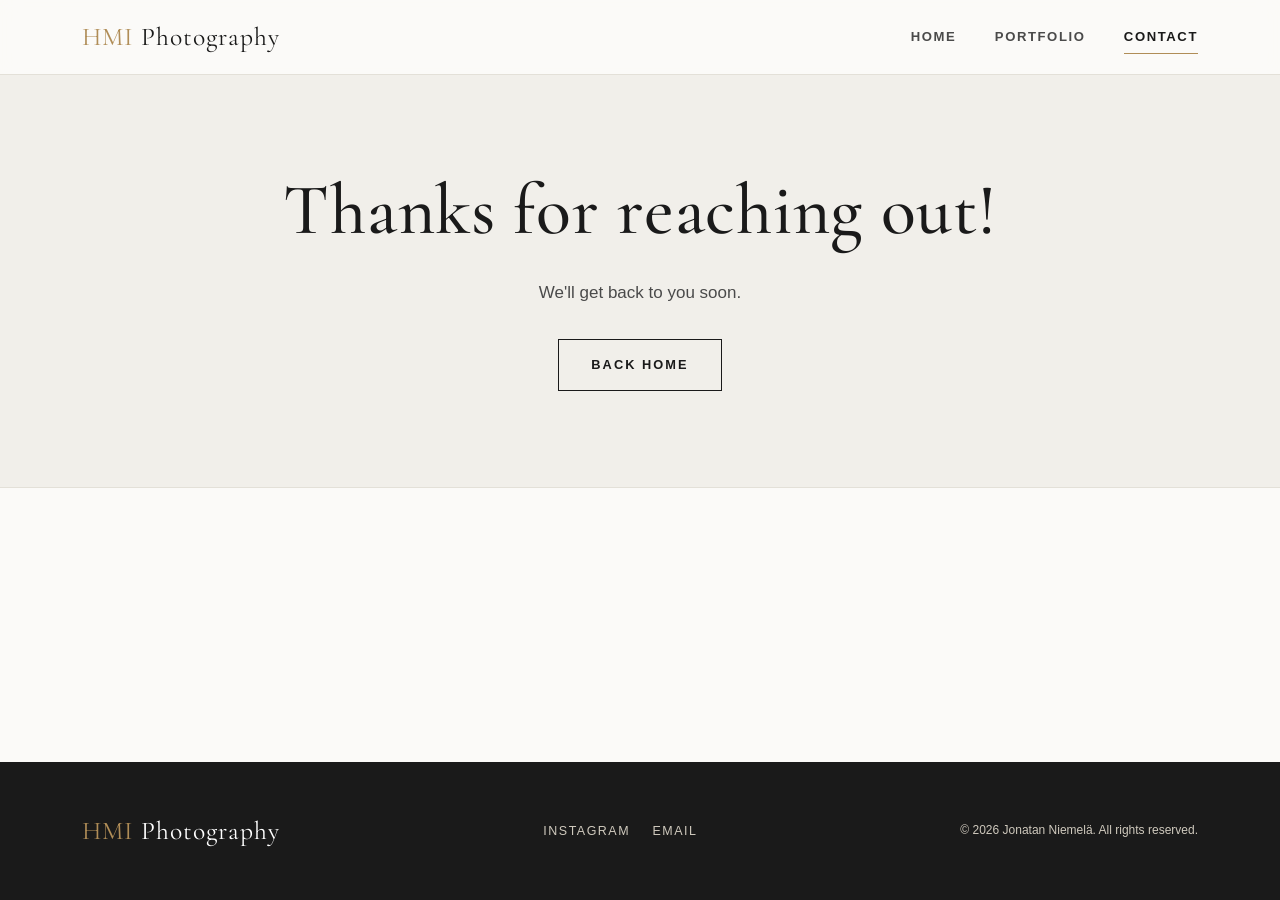
==== contact-success.html @ e048444d "add thank you page" ====
<!DOCTYPE html>
<html lang="en">
<head>
  <meta charset="UTF-8">
  <meta name="viewport" content="width=device-width, initial-scale=1.0">
  <title>Contact</title>
  <link rel="preconnect" href="https://fonts.googleapis.com">
  <link rel="preconnect" href="https://fonts.gstatic.com" crossorigin>
  <link href="https://fonts.googleapis.com/css2?family=Cormorant+Garamond:wght@400;500;600&display=swap" rel="stylesheet">
  <link rel="stylesheet" href="css/style.css">
</head>
<body>

  <header class="site-header">
    <div class="wrap site-header__inner">
      <a class="brand" href="index.html"><span>HMI</span> Photography</a>
      <nav class="nav" aria-label="Primary">
        <a href="index.html">Home</a>
        <a href="portfolio.html">Portfolio</a>
        <a href="contact.html" aria-current="page">Contact</a>
      </nav>
    </div>
  </header>

  <main>
    <section class="page-head">
      <div class="wrap">
        <!-- <p class="eyebrow">Say hello</p> -->
        <h1>Thanks for reaching out!</h1>
        <p>We'll get back to you soon.</p>
        <a class="btn btn--dark mt-2" href="/">Back Home</a>
      </div>
    </section>
  </main>

  <footer class="site-footer">
    <div class="wrap site-footer__inner">
      <a class="brand" href="index.html"><span>HMI</span> Photography</a>
      <nav class="socials" aria-label="Social">
        <a href="#">Instagram</a>
        <a href="mailto:jonatan@niemela.se">Email</a>
      </nav>
      <small>© 2026 Jonatan Niemelä. All rights reserved.</small>
    </div>
  </footer>

</body>
</html>
---- css/style.css ----
/* ===========================================================
   HMI Photography portfolio
   A small, dependency-free stylesheet.
   Sections: tokens · base · header · footer · hero ·
             gallery · about · contact · utilities · responsive
   =========================================================== */

/* --- design tokens --------------------------------------- */
:root {
  --ink:        #1a1a1a;
  --ink-soft:   #4a4a4a;
  --paper:      #fbfaf8;
  --paper-2:    #f1efea;
  --line:       #e3e0d8;
  --accent:     #b08d57;        /* warm brass */
  --accent-ink: #8a6d3f;

  --maxw: 1180px;
  --gap:  clamp(1rem, 2.5vw, 2rem);

  --serif: "Cormorant Garamond", Georgia, "Times New Roman", serif;
  --sans:  "Helvetica Neue", Arial, system-ui, sans-serif;

  --shadow: 0 10px 30px rgba(0, 0, 0, .12);
  --ease:   cubic-bezier(.22, .61, .36, 1);
}

/* --- base ------------------------------------------------- */
*,
*::before,
*::after { box-sizing: border-box; }

html { scroll-behavior: smooth; }

body {
  display: flex;
  flex-direction: column;
  min-height: 100vh;
  margin: 0;
  font-family: var(--sans);
  font-size: 17px;
  line-height: 1.65;
  color: var(--ink);
  background: var(--paper);
  -webkit-font-smoothing: antialiased;
}

main {
  flex-grow: 1;
}

img { display: block; max-width: 100%; height: auto; }

a { color: inherit; text-decoration: none; }

h1, h2, h3 {
  font-family: var(--serif);
  font-weight: 500;
  line-height: 1.1;
  margin: 0 0 .4em;
  letter-spacing: .01em;
}

h1 { font-size: clamp(2.6rem, 6vw, 4.5rem); }
h2 { font-size: clamp(2rem, 4vw, 3rem); }
h3 { font-size: 1.5rem; }

p { margin: 0 0 1.1em; color: var(--ink-soft); }

.wrap {
  width: 100%;
  max-width: var(--maxw);
  margin-inline: auto;
  padding-inline: var(--gap);
}

.eyebrow {
  font-family: var(--sans);
  font-size: .78rem;
  font-weight: 600;
  letter-spacing: .22em;
  text-transform: uppercase;
  color: var(--accent-ink);
  margin: 0 0 1rem;
}

/* --- buttons --------------------------------------------- */
.btn {
  display: inline-block;
  font-size: .8rem;
  font-weight: 600;
  letter-spacing: .16em;
  text-transform: uppercase;
  padding: .9rem 2rem;
  border: 1px solid currentColor;
  transition: background-color .3s var(--ease),
              color .3s var(--ease);
}
.btn--light { color: #fff; }
.btn--light:hover { background: #fff; color: var(--ink); }
.btn--dark  { color: var(--ink); }
.btn--dark:hover { background: var(--ink); color: var(--paper); }

/* --- header ---------------------------------------------- */
.site-header {
  position: sticky;
  top: 0;
  z-index: 50;
  background: rgba(251, 250, 248, .88);
  backdrop-filter: blur(10px);
  border-bottom: 1px solid var(--line);
}
.site-header__inner {
  display: flex;
  align-items: center;
  justify-content: space-between;
  height: 74px;
}
.brand {
  font-family: var(--serif);
  font-size: 1.6rem;
  letter-spacing: .04em;
}
.brand span { color: var(--accent); }

.nav {
  display: flex;
  gap: clamp(1.2rem, 3vw, 2.6rem);
  font-size: .82rem;
  font-weight: 600;
  letter-spacing: .12em;
  text-transform: uppercase;
}
.nav a {
  position: relative;
  padding: .4rem 0;
  color: var(--ink-soft);
  transition: color .25s var(--ease);
}
.nav a::after {
  content: "";
  position: absolute;
  left: 0; bottom: 0;
  width: 100%; height: 1px;
  background: var(--accent);
  transform: scaleX(0);
  transform-origin: left;
  transition: transform .3s var(--ease);
}
.nav a:hover,
.nav a[aria-current="page"] { color: var(--ink); }
.nav a:hover::after,
.nav a[aria-current="page"]::after { transform: scaleX(1); }

/* --- footer ---------------------------------------------- */
.site-footer {
  margin-top: 5rem;
  padding-block: 3rem;
  background: var(--ink);
  color: #cfc9bd;
  font-size: .9rem;
}
.site-footer__inner {
  display: flex;
  flex-wrap: wrap;
  gap: 1rem 2rem;
  align-items: center;
  justify-content: space-between;
}
.site-footer a:hover { color: #fff; }
.site-footer .brand { color: #fff; }
.socials { display: flex; gap: 1.4rem; letter-spacing: .12em; text-transform: uppercase; font-size: .78rem; }

/* --- hero (home) ----------------------------------------- */
.hero {
  position: relative;
  min-height: calc(100vh - 74px);
  display: grid;
  place-items: center;
  text-align: center;
  color: #fff;
  overflow: hidden;
}
/* crossfading background slideshow — pure CSS, no JS */
.hero__slides {
  position: absolute;
  inset: 0;
  z-index: -2;
}
.hero__slides div {
  position: absolute;
  inset: 0;
  background-size: cover;
  background-position: center;
  opacity: 0;
  animation: slideshow 32s infinite;
}
.hero__slides div:nth-child(1) { animation-delay:  0s; }
.hero__slides div:nth-child(2) { animation-delay:  8s; }
.hero__slides div:nth-child(3) { animation-delay: 16s; }
.hero__slides div:nth-child(4) { animation-delay: 24s; }

@keyframes slideshow {
  0%   { opacity: 0; transform: scale(1.08); }
  6%   { opacity: 1; }
  25%  { opacity: 1; transform: scale(1); }
  31%  { opacity: 0; }
  100% { opacity: 0; }
}
/* darkening veil for legible text */
.hero::after {
  content: "";
  position: absolute;
  inset: 0;
  z-index: -1;
  background: linear-gradient(rgba(20,20,20,.45), rgba(20,20,20,.6));
}
.hero__content { max-width: 760px; padding-inline: var(--gap); }
.hero__content .eyebrow { color: #e9d9bd; }
.hero h1 { color: #fff; }
.hero__lead {
  font-size: 1.15rem;
  color: #ece9e2;
  max-width: 48ch;
  margin-inline: auto;
  margin-bottom: 2rem;
}
.hero__actions { display: flex; gap: 1rem; justify-content: center; flex-wrap: wrap; }

/* scroll cue */
.scroll-cue {
  position: absolute;
  bottom: 1.6rem;
  left: 50%;
  transform: translateX(-50%);
  font-size: .7rem;
  letter-spacing: .25em;
  text-transform: uppercase;
  color: rgba(255,255,255,.8);
  animation: bob 2.4s ease-in-out infinite;
}
@keyframes bob { 0%,100% { transform: translate(-50%, 0); } 50% { transform: translate(-50%, 8px); } }

@media (prefers-reduced-motion: reduce) {
  .hero__slides div { animation: none; opacity: 1; }
  .hero__slides div:not(:first-child) { display: none; }
  .scroll-cue { animation: none; }
}

/* --- generic page header --------------------------------- */
.page-head {
  padding-block: clamp(3rem, 8vw, 6rem);
  text-align: center;
  background: var(--paper-2);
  border-bottom: 1px solid var(--line);
}
.page-head p { max-width: 56ch; margin-inline: auto; margin-bottom: 0; }

/* --- feature strip (home) -------------------------------- */
.strip { padding-block: clamp(3rem, 8vw, 6rem); }
.strip__grid {
  display: grid;
  grid-template-columns: repeat(3, 1fr);
  gap: var(--gap);
}
.feature { text-align: center; }
.feature .num {
  font-family: var(--serif);
  font-size: 2.4rem;
  color: var(--accent);
  display: block;
}

/* --- gallery --------------------------------------------- */
.gallery {
  columns: 3;
  column-gap: var(--gap);
  padding-block: clamp(2.5rem, 6vw, 4.5rem);
}
.shot {
  position: relative;
  margin: 0 0 var(--gap);
  break-inside: avoid;
  overflow: hidden;
  box-shadow: var(--shadow);
}
.shot img {
  width: 100%;
  transition: transform .6s var(--ease);
}
.shot figcaption {
  position: absolute;
  inset: auto 0 0 0;
  padding: 1.4rem 1.2rem .9rem;
  background: linear-gradient(transparent, rgba(0,0,0,.78));
  color: #fff;
  opacity: 0;
  transform: translateY(8px);
  transition: opacity .35s var(--ease), transform .35s var(--ease);
}
.shot figcaption .t {
  font-family: var(--serif);
  font-size: 1.35rem;
  line-height: 1.1;
}
.shot figcaption .s {
  font-size: .72rem;
  letter-spacing: .18em;
  text-transform: uppercase;
  color: #d9cfbd;
}
.shot:hover img { transform: scale(1.06); }
.shot:hover figcaption { opacity: 1; transform: translateY(0); }

/* filter pills (decorative, anchor-based) */
.filters {
  display: flex;
  flex-wrap: wrap;
  gap: .6rem;
  justify-content: center;
  padding-top: clamp(2rem, 5vw, 3rem);
}
.filters a {
  font-size: .75rem;
  font-weight: 600;
  letter-spacing: .14em;
  text-transform: uppercase;
  padding: .55rem 1.2rem;
  border: 1px solid var(--line);
  border-radius: 999px;
  color: var(--ink-soft);
  transition: all .25s var(--ease);
}
.filters a:hover { border-color: var(--accent); color: var(--accent-ink); }

/* --- split / about block --------------------------------- */
.split {
  display: grid;
  grid-template-columns: 1fr 1fr;
  gap: clamp(2rem, 5vw, 4rem);
  align-items: center;
  padding-block: clamp(3rem, 8vw, 6rem);
}
.split img { box-shadow: var(--shadow); }

/* --- contact --------------------------------------------- */
.contact-grid {
  display: grid;
  grid-template-columns: 1fr 1fr;
  gap: clamp(2rem, 5vw, 4rem);
  padding-block: clamp(3rem, 8vw, 6rem);
}
.field { margin-bottom: 1.3rem; }
.field label {
  display: block;
  font-size: .76rem;
  font-weight: 600;
  letter-spacing: .14em;
  text-transform: uppercase;
  color: var(--ink-soft);
  margin-bottom: .5rem;
}
.field input,
.field textarea {
  width: 100%;
  font: inherit;
  font-size: .95rem;
  padding: .85rem 1rem;
  color: var(--ink);
  background: #fff;
  border: 1px solid var(--line);
  border-radius: 2px;
  transition: border-color .25s var(--ease), box-shadow .25s var(--ease);
}
.field input:focus,
.field textarea:focus {
  outline: none;
  border-color: var(--accent);
  box-shadow: 0 0 0 3px rgba(176,141,87,.18);
}
.field textarea { resize: vertical; min-height: 150px; }

.info-list { list-style: none; margin: 0; padding: 0; }
.info-list li { padding: 1rem 0; border-bottom: 1px solid var(--line); }
.info-list .k {
  display: block;
  font-size: .74rem;
  font-weight: 600;
  letter-spacing: .14em;
  text-transform: uppercase;
  color: var(--accent-ink);
  margin-bottom: .15rem;
}

/* --- utilities ------------------------------------------- */
.center { text-align: center; }
.mt-2 { margin-top: 2rem; }

/* --- responsive ------------------------------------------ */
@media (max-width: 900px) {
  .gallery { columns: 2; }
  .strip__grid { grid-template-columns: 1fr; gap: 2rem; }
  .split,
  .contact-grid { grid-template-columns: 1fr; }
  .split .split__img { order: -1; }
}

@media (max-width: 600px) {
  body { font-size: 16px; }
  .gallery { columns: 1; }
  .nav { gap: 1rem; font-size: .72rem; }
  .brand { font-size: 1.3rem; }
  .hero__actions { flex-direction: column; align-items: center; }
}
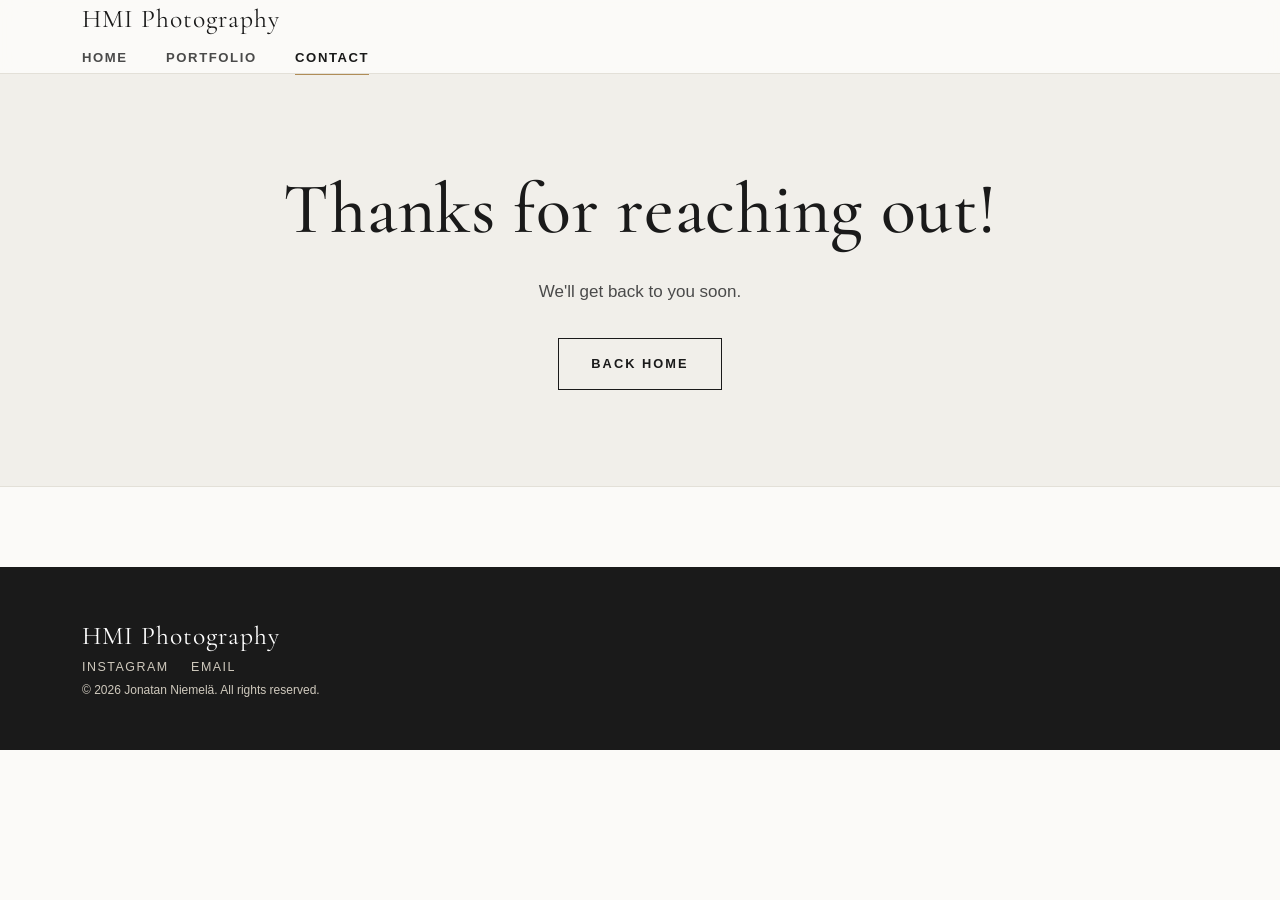
==== commit f2a3268f: "convert contact-success to same format" ====
--- a/contact-success.html
+++ b/contact-success.html
@@ -1,48 +1,48 @@
 <!DOCTYPE html>
 <html lang="en">
 <head>
-  <meta charset="UTF-8">
-  <meta name="viewport" content="width=device-width, initial-scale=1.0">
-  <title>Contact</title>
-  <link rel="preconnect" href="https://fonts.googleapis.com">
-  <link rel="preconnect" href="https://fonts.gstatic.com" crossorigin>
-  <link href="https://fonts.googleapis.com/css2?family=Cormorant+Garamond:wght@400;500;600&display=swap" rel="stylesheet">
-  <link rel="stylesheet" href="css/style.css">
+	<meta charset="UTF-8">
+	<meta name="viewport" content="width=device-width, initial-scale=1.0">
+	<title>Contact</title>
+	<link rel="preconnect" href="https://fonts.googleapis.com">
+	<link rel="preconnect" href="https://fonts.gstatic.com" crossorigin>
+	<link href="https://fonts.googleapis.com/css2?family=Cormorant+Garamond:wght@400;500;600&display=swap" rel="stylesheet">
+	<link rel="stylesheet" href="css/style.css">
 </head>
 <body>
 
-  <header class="site-header">
-    <div class="wrap site-header__inner">
-      <a class="brand" href="index.html"><span>HMI</span> Photography</a>
-      <nav class="nav" aria-label="Primary">
-        <a href="index.html">Home</a>
-        <a href="portfolio.html">Portfolio</a>
-        <a href="contact.html" aria-current="page">Contact</a>
-      </nav>
-    </div>
-  </header>
+	<header class="site-header">
+		<div class="wrap site-header__inner">
+			<a class="brand" href="/"><span>HMI</span> Photography</a>
+			<nav class="nav" aria-label="Primary">
+				<a href="/">Home</a>
+				<a href="portfolio.html">Portfolio</a>
+				<a href="contact.html" aria-current="page">Contact</a>
+			</nav>
+		</div>
+	</header>
 
-  <main>
-    <section class="page-head">
-      <div class="wrap">
-        <!-- <p class="eyebrow">Say hello</p> -->
-        <h1>Thanks for reaching out!</h1>
-        <p>We'll get back to you soon.</p>
-        <a class="btn btn--dark mt-2" href="/">Back Home</a>
-      </div>
-    </section>
-  </main>
+	<main>
+		<section class="page-head">
+			<div class="wrap">
+				<!-- <p class="eyebrow">Say hello</p> -->
+				<h1>Thanks for reaching out!</h1>
+				<p>We'll get back to you soon.</p>
+				<a class="btn btn--dark mt-2" href="/">Back Home</a>
+			</div>
+		</section>
+	</main>
 
-  <footer class="site-footer">
-    <div class="wrap site-footer__inner">
-      <a class="brand" href="index.html"><span>HMI</span> Photography</a>
-      <nav class="socials" aria-label="Social">
-        <a href="#">Instagram</a>
-        <a href="mailto:jonatan@niemela.se">Email</a>
-      </nav>
-      <small>© 2026 Jonatan Niemelä. All rights reserved.</small>
-    </div>
-  </footer>
+	<footer class="site-footer">
+		<div class="wrap site-footer__inner">
+			<a class="brand" href="/"><span>HMI</span> Photography</a>
+			<nav class="socials" aria-label="Social">
+				<a href="#">Instagram</a>
+				<a href="mailto:jonatan@niemela.se">Email</a>
+			</nav>
+			<small>© 2026 Jonatan Niemelä. All rights reserved.</small>
+		</div>
+	</footer>
 
 </body>
 </html>
--- a/css/style.css
+++ b/css/style.css
@@ -1,28 +1,31 @@
 /* ===========================================================
-   HMI Photography portfolio
-   A small, dependency-free stylesheet.
-   Sections: tokens · base · header · footer · hero ·
-             gallery · about · contact · utilities · responsive
-   =========================================================== */
+	 HMI Photography portfolio
+	 A small, dependency-free stylesheet.
+	 Sections: tokens · base · header · footer · hero ·
+						 gallery · about · contact · utilities · responsive
+	 =========================================================== */
 
 /* --- design tokens --------------------------------------- */
 :root {
-  --ink:        #1a1a1a;
-  --ink-soft:   #4a4a4a;
-  --paper:      #fbfaf8;
-  --paper-2:    #f1efea;
-  --line:       #e3e0d8;
-  --accent:     #b08d57;        /* warm brass */
-  --accent-ink: #8a6d3f;
-
-  --maxw: 1180px;
-  --gap:  clamp(1rem, 2.5vw, 2rem);
-
-  --serif: "Cormorant Garamond", Georgia, "Times New Roman", serif;
-  --sans:  "Helvetica Neue", Arial, system-ui, sans-serif;
-
-  --shadow: 0 10px 30px rgba(0, 0, 0, .12);
-  --ease:   cubic-bezier(.22, .61, .36, 1);
+	--ink:				#1a1a1a;
+	--ink-soft:	 #4a4a4a;
+	--paper:			#fbfaf8;
+	--paper-2:		#f1efea;
+	--line:			 #e3e0d8;
+	--accent:		 #b08d57;				/* warm brass */
+	--accent-ink: #8a6d3f;
+
+	--maxw: 1180px;
+	--gap:	clamp(1rem, 2.5vw, 2rem);
+	--header-h: 74px;
+	/* full-bleed element padding that still aligns content with .wrap */
+	--bleed-pad: max(var(--gap), (100% - var(--maxw)) / 2 + var(--gap));
+
+	--serif: "Cormorant Garamond", Georgia, "Times New Roman", serif;
+	--sans:	"Helvetica Neue", Arial, system-ui, sans-serif;
+
+	--shadow: 0 10px 30px rgba(0, 0, 0, .12);
+	--ease:	 cubic-bezier(.22, .61, .36, 1);
 }
 
 /* --- base ------------------------------------------------- */
@@ -30,23 +33,18 @@
 *::before,
 *::after { box-sizing: border-box; }
 
-html { scroll-behavior: smooth; }
+@media (prefers-reduced-motion: no-preference) {
+	html { scroll-behavior: smooth; }
+}
 
 body {
-  display: flex;
-  flex-direction: column;
-  min-height: 100vh;
-  margin: 0;
-  font-family: var(--sans);
-  font-size: 17px;
-  line-height: 1.65;
-  color: var(--ink);
-  background: var(--paper);
-  -webkit-font-smoothing: antialiased;
-}
-
-main {
-  flex-grow: 1;
+	margin: 0;
+	font-family: var(--sans);
+	font-size: 17px;
+	line-height: 1.65;
+	color: var(--ink);
+	background: var(--paper);
+	-webkit-font-smoothing: antialiased;
 }
 
 img { display: block; max-width: 100%; height: auto; }
@@ -54,11 +52,11 @@
 a { color: inherit; text-decoration: none; }
 
 h1, h2, h3 {
-  font-family: var(--serif);
-  font-weight: 500;
-  line-height: 1.1;
-  margin: 0 0 .4em;
-  letter-spacing: .01em;
+	font-family: var(--serif);
+	font-weight: 500;
+	line-height: 1.1;
+	margin: 0 0 .4em;
+	letter-spacing: .01em;
 }
 
 h1 { font-size: clamp(2.6rem, 6vw, 4.5rem); }
@@ -68,84 +66,86 @@
 p { margin: 0 0 1.1em; color: var(--ink-soft); }
 
 .wrap {
-  width: 100%;
-  max-width: var(--maxw);
-  margin-inline: auto;
-  padding-inline: var(--gap);
-}
-
-.eyebrow {
-  font-family: var(--sans);
-  font-size: .78rem;
-  font-weight: 600;
-  letter-spacing: .22em;
-  text-transform: uppercase;
-  color: var(--accent-ink);
-  margin: 0 0 1rem;
+	width: 100%;
+	max-width: var(--maxw);
+	margin-inline: auto;
+	padding-inline: var(--gap);
+}
+
+hgroup p {
+	font-family: var(--sans);
+	font-size: .78rem;
+	font-weight: bold;
+	letter-spacing: .22em;
+	text-transform: uppercase;
+	color: var(--accent-ink);
+	margin: 0 0 1rem;
 }
 
 /* --- buttons --------------------------------------------- */
 .btn {
-  display: inline-block;
-  font-size: .8rem;
-  font-weight: 600;
-  letter-spacing: .16em;
-  text-transform: uppercase;
-  padding: .9rem 2rem;
-  border: 1px solid currentColor;
-  transition: background-color .3s var(--ease),
-              color .3s var(--ease);
+	display: inline-block;
+	font-size: .8rem;
+	font-weight: bold;
+	letter-spacing: .16em;
+	text-transform: uppercase;
+	padding: .9rem 2rem;
+	border: 1px solid currentColor;
+	transition: background-color .3s var(--ease),
+							color .3s var(--ease);
 }
 .btn--light { color: #fff; }
 .btn--light:hover { background: #fff; color: var(--ink); }
-.btn--dark  { color: var(--ink); }
+.btn--dark	{ color: var(--ink); }
 .btn--dark:hover { background: var(--ink); color: var(--paper); }
 
 /* --- header ---------------------------------------------- */
 .site-header {
-  position: sticky;
-  top: 0;
-  z-index: 50;
-  background: rgba(251, 250, 248, .88);
-  backdrop-filter: blur(10px);
-  border-bottom: 1px solid var(--line);
-}
-.site-header__inner {
-  display: flex;
-  align-items: center;
-  justify-content: space-between;
-  height: 74px;
+	position: sticky;
+	top: 0;
+	z-index: 50;
+	/* center content to --maxw without a wrapper; keeps the bar full-bleed */
+	padding-inline: max(var(--gap), (100% - var(--maxw)) / 2);
+	background: rgba(251, 250, 248, .88);
+	backdrop-filter: blur(10px);
+	border-bottom: 1px solid var(--line);
+
+	display: flex;
+	align-items: center;
+	justify-content: space-between;
+	height: var(--header-h);
 }
 .brand {
-  font-family: var(--serif);
-  font-size: 1.6rem;
-  letter-spacing: .04em;
-}
-.brand span { color: var(--accent); }
+	font-family: var(--serif);
+	font-size: 1.6rem;
+	letter-spacing: .04em;
+	white-space: nowrap;
+}
+.brand__mark { color: var(--accent); }
 
 .nav {
-  display: flex;
-  gap: clamp(1.2rem, 3vw, 2.6rem);
-  font-size: .82rem;
-  font-weight: 600;
-  letter-spacing: .12em;
-  text-transform: uppercase;
+	display: flex;
+	gap: clamp(1.2rem, 3vw, 2.6rem);
+	font-size: .82rem;
+	font-weight: bold;
+	letter-spacing: .12em;
+	text-transform: uppercase;
 }
 .nav a {
-  position: relative;
-  padding: .4rem 0;
-  color: var(--ink-soft);
-  transition: color .25s var(--ease);
+	position: relative;
+	padding: .4rem 0;
+	color: var(--ink-soft);
+	transition: color .25s var(--ease);
 }
 .nav a::after {
-  content: "";
-  position: absolute;
-  left: 0; bottom: 0;
-  width: 100%; height: 1px;
-  background: var(--accent);
-  transform: scaleX(0);
-  transform-origin: left;
-  transition: transform .3s var(--ease);
+	content: "";
+	position: absolute;
+	left: 0; bottom: 0;
+	width: 100%; height: 1px;
+	background: var(--accent);
+	transform: scaleX(0);
+	transform-origin: left;
+	transition: transform .3s var(--ease);
 }
 .nav a:hover,
 .nav a[aria-current="page"] { color: var(--ink); }
@@ -153,243 +153,215 @@
 .nav a[aria-current="page"]::after { transform: scaleX(1); }
 
 /* --- footer ---------------------------------------------- */
-.site-footer {
-  margin-top: 5rem;
-  padding-block: 3rem;
-  background: var(--ink);
-  color: #cfc9bd;
-  font-size: .9rem;
-}
-.site-footer__inner {
-  display: flex;
-  flex-wrap: wrap;
-  gap: 1rem 2rem;
-  align-items: center;
-  justify-content: space-between;
-}
-.site-footer a:hover { color: #fff; }
-.site-footer .brand { color: #fff; }
+body > footer {
+	margin-top: 5rem;
+	padding-block: 3rem;
+	/* center content to --maxw without a wrapper; keeps the dark bg full-bleed */
+	padding-inline: max(var(--gap), (100% - var(--maxw)) / 2);
+	background: var(--ink);
+	color: #cfc9bd;
+	font-size: .9rem;
+	display: flex;
+	flex-wrap: wrap;
+	gap: 1rem 2rem;
+	align-items: center;
+	justify-content: space-between;
+}
+body > footer a:hover { color: #fff; }
+body > footer .brand { color: #fff; }
 .socials { display: flex; gap: 1.4rem; letter-spacing: .12em; text-transform: uppercase; font-size: .78rem; }
 
 /* --- hero (home) ----------------------------------------- */
 .hero {
-  position: relative;
-  min-height: calc(100vh - 74px);
-  display: grid;
-  place-items: center;
-  text-align: center;
-  color: #fff;
-  overflow: hidden;
+	position: relative;
+	min-height: calc(100vh - var(--header-h));
+	text-align: center;
+	color: #fff;
+	overflow: hidden;
+	display: flex;
+	flex-direction: column;
+	justify-content: center;
 }
 /* crossfading background slideshow — pure CSS, no JS */
 .hero__slides {
-  position: absolute;
-  inset: 0;
-  z-index: -2;
-}
-.hero__slides div {
-  position: absolute;
-  inset: 0;
-  background-size: cover;
-  background-position: center;
-  opacity: 0;
-  animation: slideshow 32s infinite;
-}
-.hero__slides div:nth-child(1) { animation-delay:  0s; }
-.hero__slides div:nth-child(2) { animation-delay:  8s; }
-.hero__slides div:nth-child(3) { animation-delay: 16s; }
-.hero__slides div:nth-child(4) { animation-delay: 24s; }
+	position: absolute;
+	inset: 0;
+	z-index: -2;
+}
+.hero__slides img {
+	position: absolute;
+	inset: 0;
+	width: 100%;
+	height: 100%;
+	object-fit: cover;
+	object-position: center;
+	opacity: 0;
+	animation: slideshow 32s infinite;
+}
+.hero__slides img:nth-child(1) { animation-delay:	0s; }
+.hero__slides img:nth-child(2) { animation-delay:	8s; }
+.hero__slides img:nth-child(3) { animation-delay: 16s; }
+.hero__slides img:nth-child(4) { animation-delay: 24s; }
 
 @keyframes slideshow {
-  0%   { opacity: 0; transform: scale(1.08); }
-  6%   { opacity: 1; }
-  25%  { opacity: 1; transform: scale(1); }
-  31%  { opacity: 0; }
-  100% { opacity: 0; }
+	0%	 { opacity: 0; transform: scale(1.08); }
+	6%	 { opacity: 1; }
+	25%	{ opacity: 1; transform: scale(1); }
+	31%	{ opacity: 0; }
+	100% { opacity: 0; }
 }
 /* darkening veil for legible text */
 .hero::after {
-  content: "";
-  position: absolute;
-  inset: 0;
-  z-index: -1;
-  background: linear-gradient(rgba(20,20,20,.45), rgba(20,20,20,.6));
+	content: "";
+	position: absolute;
+	inset: 0;
+	z-index: -1;
+	background: linear-gradient(rgba(20,20,20,.45), rgba(20,20,20,.6));
 }
 .hero__content { max-width: 760px; padding-inline: var(--gap); }
-.hero__content .eyebrow { color: #e9d9bd; }
+.hero hgroup p { color: #e9d9bd; }
 .hero h1 { color: #fff; }
 .hero__lead {
-  font-size: 1.15rem;
-  color: #ece9e2;
-  max-width: 48ch;
-  margin-inline: auto;
-  margin-bottom: 2rem;
+	font-size: 1.15rem;
+	color: #ece9e2;
+	max-width: 48ch;
+	margin-inline: auto;
+	margin-bottom: 2rem;
 }
 .hero__actions { display: flex; gap: 1rem; justify-content: center; flex-wrap: wrap; }
 
 /* scroll cue */
 .scroll-cue {
-  position: absolute;
-  bottom: 1.6rem;
-  left: 50%;
-  transform: translateX(-50%);
-  font-size: .7rem;
-  letter-spacing: .25em;
-  text-transform: uppercase;
-  color: rgba(255,255,255,.8);
-  animation: bob 2.4s ease-in-out infinite;
+	position: absolute;
+	bottom: 1.6rem;
+	left: 50%;
+	transform: translateX(-50%);
+	font-size: .7rem;
+	letter-spacing: .25em;
+	text-transform: uppercase;
+	color: rgba(255,255,255,.8);
+	animation: bob 2.4s ease-in-out infinite;
 }
 @keyframes bob { 0%,100% { transform: translate(-50%, 0); } 50% { transform: translate(-50%, 8px); } }
 
 @media (prefers-reduced-motion: reduce) {
-  .hero__slides div { animation: none; opacity: 1; }
-  .hero__slides div:not(:first-child) { display: none; }
-  .scroll-cue { animation: none; }
+	.hero__slides img { animation: none; opacity: 1; }
+	.hero__slides img:not(:first-child) { display: none; }
+	.scroll-cue { animation: none; }
 }
 
 /* --- generic page header --------------------------------- */
 .page-head {
-  padding-block: clamp(3rem, 8vw, 6rem);
-  text-align: center;
-  background: var(--paper-2);
-  border-bottom: 1px solid var(--line);
+	padding-block: clamp(3rem, 8vw, 6rem);
+	text-align: center;
+	background: var(--paper-2);
+	border-bottom: 1px solid var(--line);
 }
 .page-head p { max-width: 56ch; margin-inline: auto; margin-bottom: 0; }
-
-/* --- feature strip (home) -------------------------------- */
-.strip { padding-block: clamp(3rem, 8vw, 6rem); }
-.strip__grid {
-  display: grid;
-  grid-template-columns: repeat(3, 1fr);
-  gap: var(--gap);
-}
-.feature { text-align: center; }
-.feature .num {
-  font-family: var(--serif);
-  font-size: 2.4rem;
-  color: var(--accent);
-  display: block;
-}
 
 /* --- gallery --------------------------------------------- */
 .gallery {
-  columns: 3;
-  column-gap: var(--gap);
-  padding-block: clamp(2.5rem, 6vw, 4.5rem);
-}
-.shot {
-  position: relative;
-  margin: 0 0 var(--gap);
-  break-inside: avoid;
-  overflow: hidden;
-  box-shadow: var(--shadow);
-}
-.shot img {
-  width: 100%;
-  transition: transform .6s var(--ease);
-}
-.shot figcaption {
-  position: absolute;
-  inset: auto 0 0 0;
-  padding: 1.4rem 1.2rem .9rem;
-  background: linear-gradient(transparent, rgba(0,0,0,.78));
-  color: #fff;
-  opacity: 0;
-  transform: translateY(8px);
-  transition: opacity .35s var(--ease), transform .35s var(--ease);
-}
-.shot figcaption .t {
-  font-family: var(--serif);
-  font-size: 1.35rem;
-  line-height: 1.1;
-}
-.shot figcaption .s {
-  font-size: .72rem;
-  letter-spacing: .18em;
-  text-transform: uppercase;
-  color: #d9cfbd;
-}
-.shot:hover img { transform: scale(1.06); }
-.shot:hover figcaption { opacity: 1; transform: translateY(0); }
-
-/* filter pills (decorative, anchor-based) */
-.filters {
-  display: flex;
-  flex-wrap: wrap;
-  gap: .6rem;
-  justify-content: center;
-  padding-top: clamp(2rem, 5vw, 3rem);
-}
-.filters a {
-  font-size: .75rem;
-  font-weight: 600;
-  letter-spacing: .14em;
-  text-transform: uppercase;
-  padding: .55rem 1.2rem;
-  border: 1px solid var(--line);
-  border-radius: 999px;
-  color: var(--ink-soft);
-  transition: all .25s var(--ease);
-}
-.filters a:hover { border-color: var(--accent); color: var(--accent-ink); }
+	columns: 3;
+	column-gap: var(--gap);
+	padding-block: clamp(2.5rem, 6vw, 4.5rem);
+}
+.gallery figure {
+	position: relative;
+	margin: 0 0 var(--gap);
+	break-inside: avoid;
+	overflow: hidden;
+	box-shadow: var(--shadow);
+}
+.gallery figure img {
+	width: 100%;
+	transition: transform .6s var(--ease);
+}
+.gallery figure figcaption {
+	position: absolute;
+	inset: auto 0 0 0;
+	padding: 1.4rem 1.2rem .9rem;
+	background: linear-gradient(transparent, rgba(0,0,0,.78));
+	color: #fff;
+	opacity: 0;
+	transform: translateY(8px);
+	transition: opacity .35s var(--ease), transform .35s var(--ease);
+}
+.gallery figure figcaption .t {
+	font-family: var(--serif);
+	font-size: 1.35rem;
+	line-height: 1.1;
+}
+.gallery figure figcaption .s {
+	font-size: .72rem;
+	letter-spacing: .18em;
+	text-transform: uppercase;
+	color: #d9cfbd;
+}
+.gallery figure:hover img { transform: scale(1.06); }
+.gallery figure:hover figcaption { opacity: 1; transform: translateY(0); }
 
 /* --- split / about block --------------------------------- */
 .split {
-  display: grid;
-  grid-template-columns: 1fr 1fr;
-  gap: clamp(2rem, 5vw, 4rem);
-  align-items: center;
-  padding-block: clamp(3rem, 8vw, 6rem);
+	display: grid;
+	grid-template-columns: 1fr 1fr;
+	gap: clamp(2rem, 5vw, 4rem);
+	align-items: center;
+	padding-block: clamp(3rem, 8vw, 6rem);
 }
 .split img { box-shadow: var(--shadow); }
 
 /* --- contact --------------------------------------------- */
 .contact-grid {
-  display: grid;
-  grid-template-columns: 1fr 1fr;
-  gap: clamp(2rem, 5vw, 4rem);
-  padding-block: clamp(3rem, 8vw, 6rem);
+	display: grid;
+	grid-template-columns: 1fr 1fr;
+	gap: clamp(2rem, 5vw, 4rem);
+	padding-block: clamp(3rem, 8vw, 6rem);
 }
 .field { margin-bottom: 1.3rem; }
 .field label {
-  display: block;
-  font-size: .76rem;
-  font-weight: 600;
-  letter-spacing: .14em;
-  text-transform: uppercase;
-  color: var(--ink-soft);
-  margin-bottom: .5rem;
+	display: block;
+	font-size: .76rem;
+	font-weight: bold;
+	letter-spacing: .14em;
+	text-transform: uppercase;
+	color: var(--ink-soft);
+	margin-bottom: .5rem;
 }
 .field input,
 .field textarea {
-  width: 100%;
-  font: inherit;
-  font-size: .95rem;
-  padding: .85rem 1rem;
-  color: var(--ink);
-  background: #fff;
-  border: 1px solid var(--line);
-  border-radius: 2px;
-  transition: border-color .25s var(--ease), box-shadow .25s var(--ease);
+	width: 100%;
+	font: inherit;
+	font-size: .95rem;
+	padding: .85rem 1rem;
+	color: var(--ink);
+	background: #fff;
+	border: 1px solid var(--line);
+	border-radius: 2px;
+	transition: border-color .25s var(--ease), box-shadow .25s var(--ease);
 }
 .field input:focus,
 .field textarea:focus {
-  outline: none;
-  border-color: var(--accent);
-  box-shadow: 0 0 0 3px rgba(176,141,87,.18);
+	outline: none;
+	border-color: var(--accent);
+	box-shadow: 0 0 0 3px rgba(176,141,87,.18);
 }
 .field textarea { resize: vertical; min-height: 150px; }
 
-.info-list { list-style: none; margin: 0; padding: 0; }
-.info-list li { padding: 1rem 0; border-bottom: 1px solid var(--line); }
-.info-list .k {
-  display: block;
-  font-size: .74rem;
-  font-weight: 600;
-  letter-spacing: .14em;
-  text-transform: uppercase;
-  color: var(--accent-ink);
-  margin-bottom: .15rem;
+.info-list { margin: 0; padding: 0; }
+.info-list dd {
+	margin: 0;
+	padding-bottom: 1rem;
+	border-bottom: 1px solid var(--line);
+}
+.info-list dt {
+	display: block;
+	font-size: .74rem;
+	font-weight: bold;
+	letter-spacing: .14em;
+	text-transform: uppercase;
+	color: var(--accent-ink);
+	margin-bottom: .15rem;
+	padding-top: 1rem;
 }
 
 /* --- utilities ------------------------------------------- */
@@ -398,17 +370,19 @@
 
 /* --- responsive ------------------------------------------ */
 @media (max-width: 900px) {
-  .gallery { columns: 2; }
-  .strip__grid { grid-template-columns: 1fr; gap: 2rem; }
-  .split,
-  .contact-grid { grid-template-columns: 1fr; }
-  .split .split__img { order: -1; }
+	.gallery { columns: 2; }
+	.strip__grid { grid-template-columns: 1fr; gap: 2rem; }
+	.split,
+	.contact-grid { grid-template-columns: 1fr; }
+	.split .split__img { order: -1; }
 }
 
 @media (max-width: 600px) {
-  body { font-size: 16px; }
-  .gallery { columns: 1; }
-  .nav { gap: 1rem; font-size: .72rem; }
-  .brand { font-size: 1.3rem; }
-  .hero__actions { flex-direction: column; align-items: center; }
-}
+	:root { --header-h: 56px; }
+	body { font-size: 16px; }
+	.gallery { columns: 1; }
+	.nav { gap: .85rem; font-size: .7rem; letter-spacing: .08em; }
+	.brand { font-size: 1.3rem; }
+	.site-header .brand__name { display: none; }
+	.hero__actions { flex-direction: column; align-items: center; }
+}
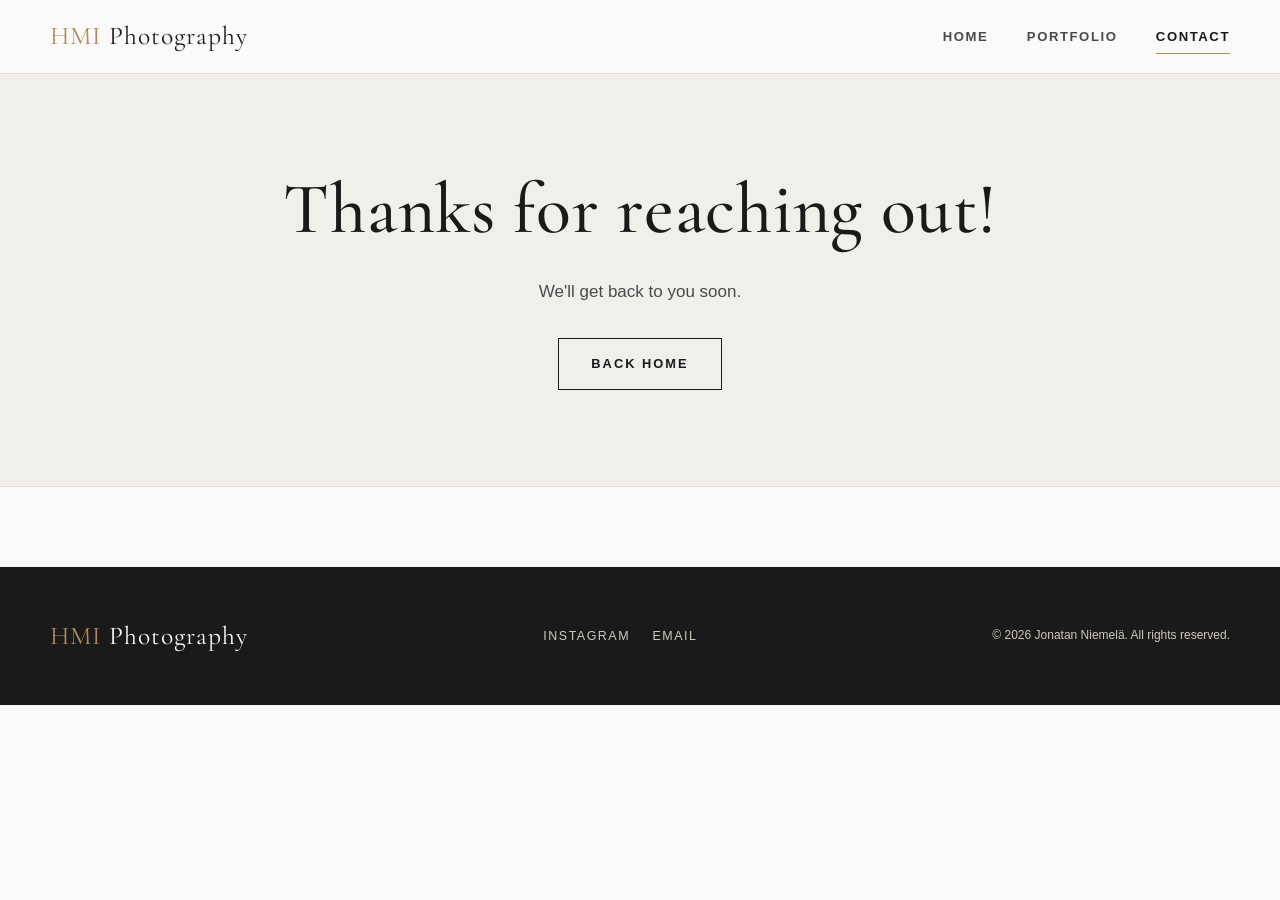
==== commit c0a20f5b: "fix header and footer" ====
--- a/contact-success.html
+++ b/contact-success.html
@@ -12,14 +12,12 @@
 <body>
 
 	<header class="site-header">
-		<div class="wrap site-header__inner">
-			<a class="brand" href="/"><span>HMI</span> Photography</a>
-			<nav class="nav" aria-label="Primary">
-				<a href="/">Home</a>
-				<a href="portfolio.html">Portfolio</a>
-				<a href="contact.html" aria-current="page">Contact</a>
-			</nav>
-		</div>
+		<a class="brand" href="/"><span class="brand__mark">HMI</span> <span class="brand__name">Photography</span></a>
+		<nav class="nav" aria-label="Primary">
+			<a href="/">Home</a>
+			<a href="portfolio.html">Portfolio</a>
+			<a href="contact.html" aria-current="page">Contact</a>
+		</nav>
 	</header>
 
 	<main>
@@ -33,15 +31,13 @@
 		</section>
 	</main>
 
-	<footer class="site-footer">
-		<div class="wrap site-footer__inner">
-			<a class="brand" href="/"><span>HMI</span> Photography</a>
-			<nav class="socials" aria-label="Social">
-				<a href="#">Instagram</a>
-				<a href="mailto:jonatan@niemela.se">Email</a>
-			</nav>
-			<small>© 2026 Jonatan Niemelä. All rights reserved.</small>
-		</div>
+	<footer>
+		<a class="brand" href="/"><span class="brand__mark">HMI</span> <span class="brand__name">Photography</span></a>
+		<nav class="socials" aria-label="Social">
+			<a href="https://www.instagram.com/hmiphotostudio/">Instagram</a>
+			<a href="mailto:photography@hmistudios.com">Email</a>
+		</nav>
+		<small>&copy; 2026 Jonatan Niemelä. All rights reserved.</small>
 	</footer>
 
 </body>
